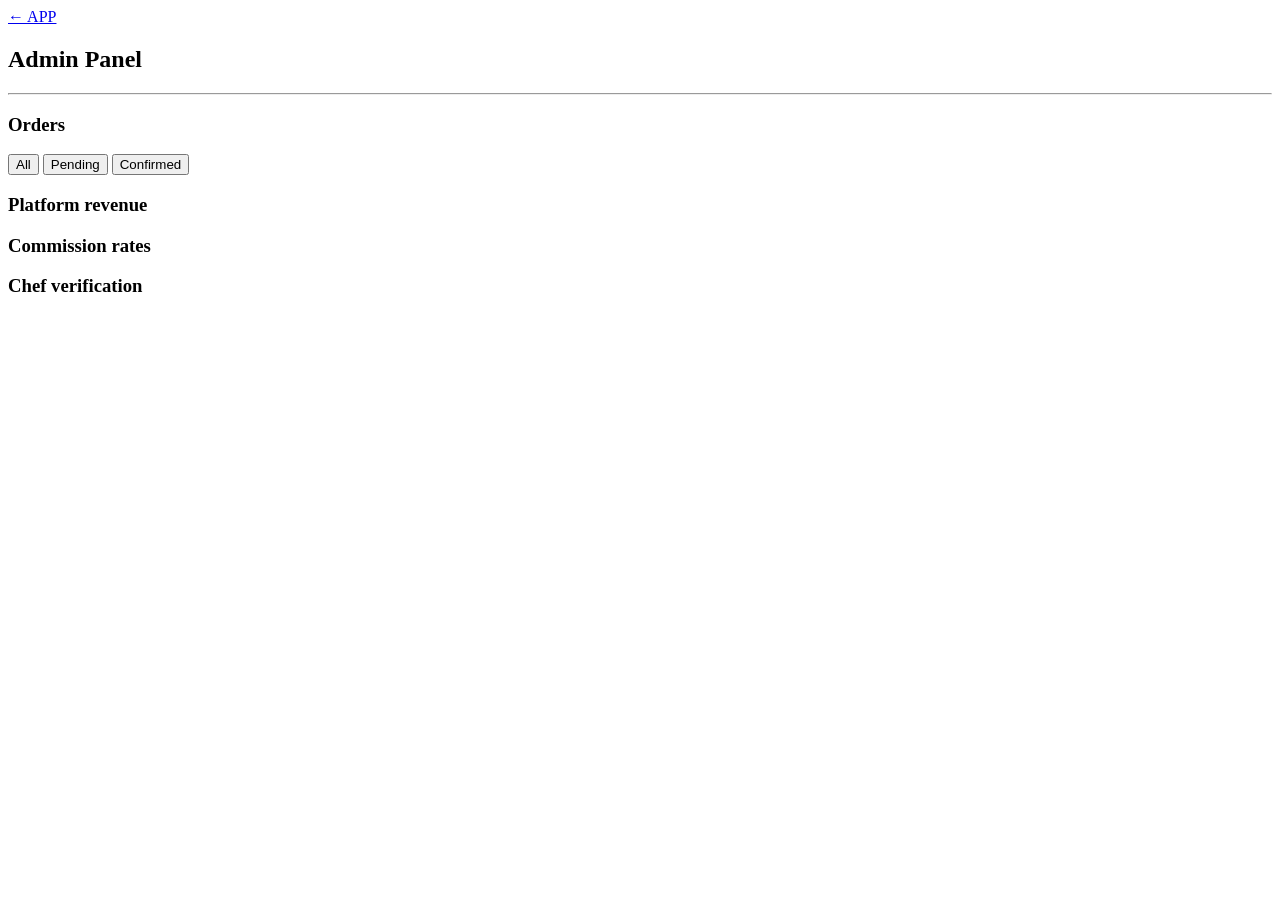
==== chef-app/admin.html @ c3274f0c "chef-app: add admin.html" ====
<!DOCTYPE html>
<html lang="en">
<head>
<meta charset="UTF-8">
<meta name="viewport" content="width=device-width, initial-scale=1, viewport-fit=cover">
<title>Admin — Top 20 Chefs</title>
<link rel="preconnect" href="https://fonts.googleapis.com">
<link rel="preconnect" href="https://fonts.gstatic.com" crossorigin>
<link href="https://fonts.googleapis.com/css2?family=Playfair+Display:ital,wght@0,500;0,600;0,700;1,500&family=Inter:wght@400;500;600;700&display=swap" rel="stylesheet">
<link rel="stylesheet" href="css/app.css">
</head>
<body>
<div class="phone">
  <div class="topbar">
    <a class="back-link" href="index.html">← APP</a>
    <h2>Admin Panel</h2>
  </div>
  <hr class="gold-rule">

  <div class="page-pad">
    <h3 class="section-title">Orders</h3>
    <div class="filter-row" id="filters">
      <button data-f="all" class="on">All</button>
      <button data-f="Pending Kitchen Approval">Pending</button>
      <button data-f="Confirmed">Confirmed</button>
    </div>
    <div class="panel" id="orders"></div>

    <h3 class="section-title">Platform revenue</h3>
    <div class="panel" id="revenue"></div>

    <h3 class="section-title">Commission rates</h3>
    <div class="panel" id="rates"></div>

    <h3 class="section-title">Chef verification</h3>
    <div id="chefs"></div>
  </div>
  <div class="toast" id="toast"></div>
</div>

<script src="js/config.js"></script>
<script src="js/data.js"></script>
<script src="js/chef.js"></script>
<script>
(function () {
  "use strict";
  var S = window.CHEFAPP, API = window.ChefAPI;
  var $ = function (id) { return document.getElementById(id); };
  var esc = function (s) {
    return String(s == null ? "" : s).replace(/[&<>"']/g, function (c) {
      return { "&": "&amp;", "<": "&lt;", ">": "&gt;", '"': "&quot;", "'": "&#39;" }[c];
    });
  };
  var filter = "all";

  function toast(msg) {
    var t = $("toast"); t.textContent = msg; t.classList.add("show");
    clearTimeout(t._h); t._h = setTimeout(function () { t.classList.remove("show"); }, 2400);
  }
  function money(n) { return "$" + Number(n).toFixed(n % 1 ? 2 : 0); }
  function cents(c) { return "$" + (Number(c || 0) / 100).toFixed(2); }

  document.querySelectorAll("#filters button").forEach(function (b) {
    b.addEventListener("click", function () {
      filter = b.dataset.f;
      document.querySelectorAll("#filters button").forEach(function (x) {
        x.classList.toggle("on", x === b);
      });
      renderOrders();
    });
  });

  async function renderOrders() {
    var orders = await API.listAllOrders(filter);
    var box = $("orders");
    if (!orders.length) {
      box.innerHTML = '<div class="empty-note">No orders match this filter.</div>';
      return;
    }
    box.innerHTML = orders.map(function (o) {
      var confirmed = o.status === "Confirmed";
      var price = o.total_cents != null ? cents(o.total_cents)
        : (o.dish.price ? money(o.dish.price * (o.qty || 1)) : "");
      var split = o.platform_fee_cents != null
        ? "fee " + cents(o.platform_fee_cents) + " · chef " + cents(o.chef_payout_cents)
        : "";
      return '<div class="order-line"><div style="font-size:24px">' +
        (o.dish.emoji || "🍽️") + '</div><div class="grow"><b>' +
        esc(o.dish.short_name || "Dish") + " × " + (o.qty || 1) + " · " + price + "</b>" +
        "<span>" + esc((o.chef && o.chef.name) || "") + " · " + esc(o.day) +
        " · " + esc(o.delivery_type) +
        (split ? "<br>" + split : "") + "<br>" + esc(o.id) + " · " +
        new Date(o.created_at).toLocaleString("en-US",
          { month: "short", day: "numeric", hour: "numeric", minute: "2-digit" }) +
        "</span></div>" +
        (confirmed
          ? '<div class="status-pill confirmed">CONFIRMED</div>'
          : '<button class="btn btn-gold btn-sm" data-confirm="' + esc(o.id) + '">Confirm</button>') +
        "</div>";
    }).join("");
    box.querySelectorAll("[data-confirm]").forEach(function (b) {
      b.addEventListener("click", async function () {
        await API.confirmOrder(b.dataset.confirm);
        toast("Order confirmed"); renderOrders();
      });
    });
  }

  async function renderChefs() {
    var chefs = await API.listAllChefs();
    var labels = S.CHECK_LABELS;
    var box = $("chefs");
    box.innerHTML = "";
    for (var i = 0; i < chefs.length; i++) {
      var c = chefs[i];
      var checks = await API.getChecks(c.id);
      var done = Object.keys(labels).filter(function (k) { return checks[k]; }).length;
      var div = document.createElement("div");
      div.className = "panel";
      div.innerHTML = '<div class="modal-chef" style="border:0;margin:0 0 6px;padding:0">' +
        '<div class="chef-avatar">' + c.emoji + "</div>" +
        '<div class="t"><b>' + esc(c.name) + "</b><span>" + esc(c.cuisine) +
        " · " + done + "/4 verified</span></div></div>" +
        Object.keys(labels).map(function (k) {
          var on = !!checks[k];
          return '<label class="check-row"><input type="checkbox" data-chef="' +
            esc(c.id) + '" data-check="' + k + '"' + (on ? " checked" : "") + "> " +
            esc(labels[k]) + '<span class="st ' + (on ? "yes" : "no") + '">' +
            (on ? "DONE" : "TODO") + "</span></label>";
        }).join("");
      box.appendChild(div);
    }
    box.querySelectorAll("[data-check]").forEach(function (cb) {
      cb.addEventListener("change", async function () {
        await API.setCheck(cb.dataset.chef, cb.dataset.check, cb.checked);
        toast("Checklist updated"); renderChefs();
      });
    });
  }

  async function renderRevenue() {
    var t = await API.platformTotals();
    var box = $("revenue");
    var row = function (label, val, gold) {
      return '<div style="display:flex;justify-content:space-between;padding:6px 0">' +
        '<span style="color:var(--muted)">' + label + "</span>" +
        '<b style="' + (gold ? "color:var(--gold)" : "") + '">' + val + "</b></div>";
    };
    var html = row("Total commission collected", cents(t.total_fee_cents), true) +
      row("Total gross sales", cents(t.total_gross_cents)) +
      row("Total chef payouts", cents(t.total_payout_cents)) +
      row("Orders", t.order_count) +
      '<hr class="gold-rule" style="margin:10px 0">' +
      '<div style="display:flex;justify-content:space-between;padding:4px 0;' +
      'font-size:12px;color:var(--muted)"><span>CHEF</span>' +
      "<span>RATE · GROSS · FEE · PAYOUT</span></div>" +
      t.per_chef.map(function (e) {
        return '<div style="display:flex;justify-content:space-between;' +
          'padding:6px 0;font-size:13px;border-top:1px solid rgba(212,175,55,.12)">' +
          "<span><b>" + esc(e.chef_name) + "</b> · " + e.order_count + " orders</span>" +
          '<span style="text-align:right">' + Math.round(e.rate * 100) + "% · " +
          cents(e.gross_cents) + " · <b style=\"color:var(--gold)\">" +
          cents(e.fee_cents) + "</b> · " + cents(e.payout_cents) + "</span></div>";
      }).join("");
    box.innerHTML = html;
  }

  async function renderRates() {
    var chefs = await API.listAllChefs();
    var box = $("rates");
    box.innerHTML = '<p style="color:var(--muted);font-size:12px;margin:0 0 10px">' +
      "Changing a rate affects NEW orders only — past orders keep their recorded fee.</p>" +
      chefs.map(function (c) {
        var r = (c.commission_rate != null) ? Number(c.commission_rate) : 0.10;
        return '<div style="display:flex;align-items:center;gap:10px;padding:8px 0;' +
          'border-top:1px solid rgba(212,175,55,.12)">' +
          '<div style="flex:1"><b>' + esc(c.name) + "</b><br>" +
          '<span style="color:var(--muted);font-size:12px">now ' +
          Math.round(r * 100) + "%</span></div>" +
          '<input class="input" type="number" min="0" max="50" step="1" value="' +
          Math.round(r * 100) + '" data-rate="' + esc(c.id) + '" ' +
          'style="width:70px;text-align:center"><span style="color:var(--muted)">%</span>' +
          '<button class="btn btn-gold btn-sm" data-saverate="' + esc(c.id) + '">Save</button>' +
          "</div>";
      }).join("");
    box.querySelectorAll("[data-saverate]").forEach(function (b) {
      b.addEventListener("click", async function () {
        var id = b.dataset.saverate;
        var inp = box.querySelector('[data-rate="' + id + '"]');
        var res = await API.setCommissionRate(id, Number(inp.value) / 100);
        if (res.ok) {
          toast("Rate set to " + Math.round(res.rate * 100) + "%");
          renderRates(); renderRevenue();
        } else toast("Could not save rate");
      });
    });
  }

  renderOrders();
  renderChefs();
  renderRevenue();
  renderRates();
})();
</script>
</body>
</html>
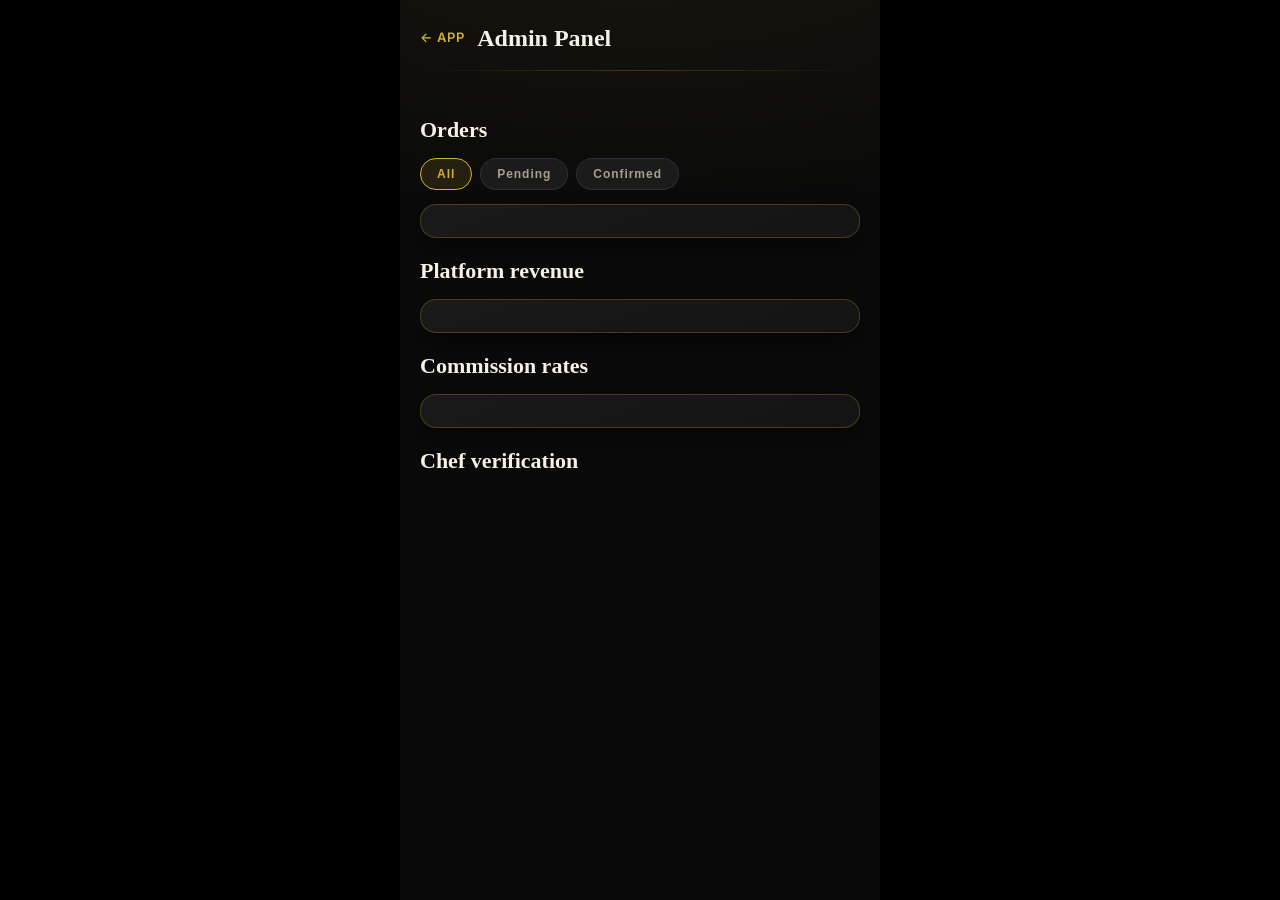
==== commit d3328a57: "Chef app: legal compliance page + 7-step verification checklist" ====
--- a/chef-app/admin.html
+++ b/chef-app/admin.html
@@ -120,7 +120,7 @@
       div.innerHTML = '<div class="modal-chef" style="border:0;margin:0 0 6px;padding:0">' +
         '<div class="chef-avatar">' + c.emoji + "</div>" +
         '<div class="t"><b>' + esc(c.name) + "</b><span>" + esc(c.cuisine) +
-        " · " + done + "/4 verified</span></div></div>" +
+        " · " + done + "/" + Object.keys(labels).length + " verified</span></div></div>" +
         Object.keys(labels).map(function (k) {
           var on = !!checks[k];
           return '<label class="check-row"><input type="checkbox" data-chef="' +
--- a/chef-app/css/app.css
+++ b/chef-app/css/app.css
@@ -0,0 +1,516 @@
+/* =====================================================================
+   Chef App v1 — shared premium theme
+   Dark luxury: near-black, gold hairlines, Playfair Display + Inter.
+   ===================================================================== */
+
+:root {
+  --bg: #0a0a0a;
+  --bg-soft: #111111;
+  --card: #141414;
+  --card-hi: #1a1a1a;
+  --gold: #d4af37;
+  --gold-deep: #b8912a;
+  --gold-soft: rgba(212, 175, 55, .25);
+  --gold-faint: rgba(212, 175, 55, .12);
+  --text: #f5f1e6;
+  --muted: #a89f8d;
+  --faint: #6e675c;
+  --danger: #e06060;
+  --ok: #7bc47f;
+  --serif: "Playfair Display", Georgia, "Times New Roman", serif;
+  --sans: "Inter", -apple-system, BlinkMacSystemFont, "Segoe UI", Roboto, sans-serif;
+  --r-lg: 20px;
+  --r-md: 16px;
+  --ease: cubic-bezier(.22, .61, .36, 1);
+}
+
+* { box-sizing: border-box; -webkit-tap-highlight-color: transparent; }
+
+html, body {
+  margin: 0; padding: 0;
+  background: #000;
+  color: var(--text);
+  font-family: var(--sans);
+  font-size: 15px;
+  line-height: 1.5;
+}
+
+/* phone column */
+.phone {
+  max-width: 480px;
+  margin: 0 auto;
+  min-height: 100dvh;
+  background:
+    radial-gradient(1200px 500px at 50% -80px, rgba(212, 175, 55, .07), transparent 60%),
+    var(--bg);
+  position: relative;
+  box-shadow: 0 0 80px rgba(0, 0, 0, .9);
+  padding-bottom: 92px; /* room for bottom nav */
+}
+
+/* ---------- header ---------- */
+.app-header {
+  padding: 28px 22px 6px;
+}
+.app-header h1 {
+  font-family: var(--serif);
+  font-weight: 600;
+  font-size: 34px;
+  letter-spacing: .01em;
+  margin: 0;
+}
+.app-header .sub {
+  display: flex; justify-content: space-between; align-items: baseline;
+  margin-top: 2px;
+}
+.app-header .sub span {
+  color: var(--muted);
+  font-style: italic;
+  font-family: var(--serif);
+  font-size: 16px;
+}
+.link-gold {
+  color: var(--gold);
+  font-size: 12px;
+  font-weight: 600;
+  letter-spacing: .22em;
+  text-decoration: none;
+  border-bottom: 1px solid var(--gold-soft);
+  padding-bottom: 3px;
+  transition: color .25s var(--ease), border-color .25s var(--ease);
+}
+.link-gold:active { color: #fff; }
+
+.gold-rule {
+  border: 0; height: 1px; margin: 14px 22px;
+  background: linear-gradient(90deg, transparent, var(--gold-soft), transparent);
+}
+
+/* ---------- views / nav ---------- */
+.view { display: none; padding: 6px 18px 24px; animation: fadeUp .3s var(--ease); }
+.view.active { display: block; }
+@keyframes fadeUp {
+  from { opacity: 0; transform: translateY(10px); }
+  to { opacity: 1; transform: none; }
+}
+
+.bottom-nav {
+  position: fixed;
+  left: 50%; transform: translateX(-50%);
+  bottom: 0;
+  width: 100%; max-width: 480px;
+  display: flex;
+  background: rgba(10, 10, 10, .88);
+  backdrop-filter: blur(14px);
+  -webkit-backdrop-filter: blur(14px);
+  border-top: 1px solid var(--gold-soft);
+  z-index: 40;
+  padding: 8px 4px calc(10px + env(safe-area-inset-bottom));
+}
+.bottom-nav button {
+  flex: 1;
+  background: none; border: 0; color: var(--faint);
+  font-family: var(--sans); font-size: 10px; font-weight: 600;
+  letter-spacing: .14em; text-transform: uppercase;
+  display: flex; flex-direction: column; align-items: center; gap: 4px;
+  padding: 6px 0;
+  cursor: pointer;
+  transition: color .25s var(--ease);
+  position: relative;
+}
+.bottom-nav button .ico { font-size: 20px; }
+.bottom-nav button.active { color: var(--gold); }
+.bottom-nav button:active { transform: scale(.94); }
+.cart-badge {
+  position: absolute; top: 0; right: calc(50% - 22px);
+  background: var(--gold); color: #111;
+  font-size: 10px; font-weight: 700;
+  min-width: 18px; height: 18px; line-height: 18px;
+  border-radius: 999px; text-align: center; padding: 0 4px;
+}
+.cart-badge.pop { animation: badgePop .45s var(--ease); }
+@keyframes badgePop {
+  0% { transform: scale(.4); }
+  55% { transform: scale(1.35); }
+  100% { transform: scale(1); }
+}
+
+/* ---------- dish cards ---------- */
+.dish-card {
+  background: linear-gradient(160deg, var(--card-hi), var(--card));
+  border: 1px solid var(--gold-soft);
+  border-radius: var(--r-lg);
+  overflow: hidden;
+  margin-bottom: 20px;
+  box-shadow: 0 14px 34px rgba(0, 0, 0, .55);
+  cursor: pointer;
+  transition: transform .25s var(--ease), box-shadow .25s var(--ease), border-color .25s var(--ease);
+  position: relative;
+}
+.dish-card:active { transform: scale(.985); }
+.dish-card:hover { border-color: rgba(212, 175, 55, .45); }
+
+.dish-photo {
+  height: 200px;
+  display: flex; align-items: center; justify-content: center;
+  position: relative; overflow: hidden;
+}
+.dish-photo .emoji {
+  font-size: 92px;
+  filter: drop-shadow(0 10px 24px rgba(0, 0, 0, .6));
+  transition: transform .25s var(--ease);
+}
+.dish-card:active .dish-photo .emoji { transform: scale(1.06); }
+.day-pill {
+  position: absolute; top: 14px; right: 14px;
+  border: 1px solid var(--gold);
+  color: var(--gold);
+  font-size: 10.5px; font-weight: 600;
+  letter-spacing: .28em;
+  padding: 8px 14px 8px 17px;
+  border-radius: 999px;
+  background: rgba(0, 0, 0, .55);
+  backdrop-filter: blur(6px);
+  -webkit-backdrop-filter: blur(6px);
+}
+.soldout-veil {
+  position: absolute; inset: 0;
+  display: flex; align-items: center; justify-content: center;
+  background: rgba(5, 5, 5, .55);
+  backdrop-filter: blur(5px);
+  -webkit-backdrop-filter: blur(5px);
+  z-index: 2;
+}
+.soldout-veil span {
+  font-family: var(--serif);
+  font-size: 26px; letter-spacing: .3em;
+  color: var(--text);
+  border: 1px solid var(--gold-soft);
+  padding: 12px 22px 12px 30px;
+  border-radius: 12px;
+  background: rgba(0, 0, 0, .5);
+}
+
+.dish-body { padding: 16px 18px 18px; }
+.chef-row { display: flex; align-items: center; gap: 10px; margin-bottom: 10px; }
+.chef-avatar {
+  width: 40px; height: 40px; border-radius: 50%;
+  display: flex; align-items: center; justify-content: center;
+  font-size: 20px;
+  background: #222;
+  border: 2px solid var(--gold);
+  box-shadow: 0 0 0 3px rgba(212, 175, 55, .15);
+  flex: none;
+}
+.chef-row .who { font-size: 13px; color: var(--muted); }
+.chef-row .who b { color: var(--gold); font-weight: 600; }
+.dish-name {
+  font-family: var(--serif); font-size: 25px; font-weight: 600;
+  line-height: 1.2; margin: 0 0 4px; padding-right: 90px;
+}
+.dish-meta { display: flex; justify-content: space-between; align-items: flex-end; }
+.price { text-align: right; }
+.price .n {
+  font-family: var(--serif); font-size: 27px; color: var(--gold); font-weight: 600;
+}
+.price .u { font-size: 10px; letter-spacing: .2em; color: var(--muted); display: block; }
+.portions { margin-top: 10px; font-size: 13px; font-weight: 600; letter-spacing: .06em; }
+.portions.low {
+  color: var(--gold);
+  background: linear-gradient(100deg, var(--gold) 20%, #fff6d8 40%, var(--gold) 60%);
+  background-size: 220% auto;
+  -webkit-background-clip: text; background-clip: text;
+  -webkit-text-fill-color: transparent;
+  animation: shimmer 2.6s linear infinite;
+}
+@keyframes shimmer { to { background-position: 220% center; } }
+.portions.out { color: var(--danger); }
+.portions.ok { color: var(--muted); font-weight: 500; }
+
+/* ---------- buttons ---------- */
+.btn {
+  display: inline-flex; align-items: center; justify-content: center;
+  gap: 8px;
+  border: 0; cursor: pointer;
+  font-family: var(--sans); font-weight: 600; font-size: 15px;
+  letter-spacing: .04em;
+  border-radius: 999px;
+  padding: 14px 26px;
+  transition: transform .25s var(--ease), box-shadow .25s var(--ease), opacity .25s;
+}
+.btn:active { transform: scale(.96); }
+.btn-gold {
+  background: linear-gradient(135deg, #e8c85a, var(--gold) 45%, var(--gold-deep));
+  color: #141414;
+  box-shadow: 0 8px 22px rgba(212, 175, 55, .28);
+}
+.btn-gold:disabled { opacity: .35; box-shadow: none; cursor: not-allowed; }
+.btn-ghost {
+  background: transparent; color: var(--gold);
+  border: 1px solid var(--gold-soft);
+}
+.btn-block { width: 100%; }
+.btn-sm { padding: 9px 16px; font-size: 13px; }
+
+/* ---------- modal (luxury sheet) ---------- */
+.modal-back {
+  position: fixed; inset: 0; z-index: 60;
+  background: rgba(0, 0, 0, .72);
+  backdrop-filter: blur(4px);
+  -webkit-backdrop-filter: blur(4px);
+  display: none;
+  align-items: flex-end; justify-content: center;
+}
+.modal-back.open { display: flex; }
+.modal {
+  width: 100%; max-width: 480px;
+  max-height: 92dvh; overflow-y: auto;
+  background: linear-gradient(170deg, #171717, #0d0d0d);
+  border: 1px solid var(--gold-soft);
+  border-bottom: 0;
+  border-radius: 24px 24px 0 0;
+  animation: sheetUp .35s var(--ease);
+  padding-bottom: calc(20px + env(safe-area-inset-bottom));
+}
+@keyframes sheetUp {
+  from { transform: translateY(60px); opacity: 0; }
+  to { transform: none; opacity: 1; }
+}
+.modal .grab {
+  width: 44px; height: 5px; border-radius: 999px;
+  background: var(--gold-faint);
+  margin: 12px auto 0;
+}
+.modal-photo {
+  height: 230px; margin: 14px 18px 0;
+  border-radius: var(--r-md);
+  display: flex; align-items: center; justify-content: center;
+  border: 1px solid var(--gold-soft);
+  overflow: hidden;
+}
+.modal-photo .emoji { font-size: 110px; filter: drop-shadow(0 12px 28px rgba(0,0,0,.65)); }
+.modal-body { padding: 20px 24px 8px; }
+.modal-body h2 {
+  font-family: var(--serif); font-size: 31px; font-weight: 600;
+  line-height: 1.18; margin: 0 0 6px;
+}
+.modal-body .story {
+  font-family: var(--serif); font-style: italic;
+  color: #cfc7b4; font-size: 15.5px; line-height: 1.65;
+  border-left: 2px solid var(--gold-soft);
+  padding-left: 14px; margin: 14px 0;
+}
+.modal-chef {
+  display: flex; align-items: center; gap: 14px;
+  padding: 14px 0; border-top: 1px solid var(--gold-faint);
+  border-bottom: 1px solid var(--gold-faint);
+  margin: 6px 0 16px;
+}
+.modal-chef .chef-avatar { width: 54px; height: 54px; font-size: 26px; }
+.modal-chef .t b { display: block; font-size: 15px; }
+.modal-chef .t span { color: var(--muted); font-size: 13px; }
+
+.opt-label {
+  font-size: 11px; font-weight: 600; letter-spacing: .22em;
+  color: var(--muted); text-transform: uppercase;
+  margin: 18px 0 10px;
+}
+.seg { display: flex; gap: 10px; }
+.seg button {
+  flex: 1; padding: 12px; border-radius: 14px;
+  background: #1b1b1b; color: var(--muted);
+  border: 1px solid rgba(255, 255, 255, .08);
+  font-family: var(--sans); font-weight: 600; font-size: 14px;
+  cursor: pointer;
+  transition: all .25s var(--ease);
+}
+.seg button.on {
+  background: var(--gold-faint);
+  border-color: var(--gold);
+  color: var(--gold);
+}
+.day-chips { display: flex; flex-wrap: wrap; gap: 8px; }
+.day-chips button {
+  padding: 9px 14px; border-radius: 999px;
+  background: #1b1b1b; color: var(--muted);
+  border: 1px solid rgba(255, 255, 255, .08);
+  font-size: 12.5px; font-weight: 600; letter-spacing: .08em;
+  cursor: pointer; transition: all .25s var(--ease);
+}
+.day-chips button.on {
+  background: var(--gold-faint); border-color: var(--gold); color: var(--gold);
+}
+.day-chips button:disabled { opacity: .35; text-decoration: line-through; }
+.qty-row { display: flex; align-items: center; gap: 16px; }
+.qty-btn {
+  width: 42px; height: 42px; border-radius: 50%;
+  border: 1px solid var(--gold-soft); background: #1b1b1b;
+  color: var(--gold); font-size: 20px; cursor: pointer;
+  transition: transform .2s var(--ease);
+}
+.qty-btn:active { transform: scale(.9); }
+.qty-n { font-family: var(--serif); font-size: 24px; min-width: 34px; text-align: center; }
+.modal-foot { padding: 18px 24px 0; }
+.modal-foot .total-row {
+  display: flex; justify-content: space-between; align-items: baseline;
+  margin-bottom: 14px;
+}
+.modal-foot .total-row .t { color: var(--muted); font-size: 13px; letter-spacing: .14em; }
+.modal-foot .total-row .n { font-family: var(--serif); font-size: 30px; color: var(--gold); }
+.modal-close {
+  position: sticky; top: 0; float: right;
+  margin: 12px 12px 0 0;
+  width: 34px; height: 34px; border-radius: 50%;
+  background: rgba(0, 0, 0, .5); color: var(--text);
+  border: 1px solid rgba(255, 255, 255, .15);
+  font-size: 16px; cursor: pointer; z-index: 2;
+}
+
+/* ---------- schedule week ---------- */
+.day-block { margin-bottom: 22px; }
+.day-head {
+  display: flex; align-items: baseline; gap: 10px;
+  margin-bottom: 12px;
+}
+.day-head h3 { font-family: var(--serif); font-size: 20px; margin: 0; font-weight: 600; }
+.day-head .date { color: var(--faint); font-size: 12.5px; }
+.mini-row {
+  display: flex; align-items: center; gap: 12px;
+  background: var(--card);
+  border: 1px solid rgba(255, 255, 255, .07);
+  border-radius: 14px;
+  padding: 10px 14px; margin-bottom: 8px;
+  transition: border-color .25s var(--ease);
+}
+.mini-row .e { font-size: 30px; }
+.mini-row .t { flex: 1; min-width: 0; }
+.mini-row .t b { display: block; font-size: 14px; white-space: nowrap; overflow: hidden; text-overflow: ellipsis; }
+.mini-row .t span { font-size: 12px; color: var(--muted); }
+.cap-pill {
+  font-size: 11.5px; font-weight: 600; letter-spacing: .06em;
+  padding: 6px 10px; border-radius: 999px; white-space: nowrap;
+}
+.cap-pill.low { background: var(--gold-faint); color: var(--gold); border: 1px solid var(--gold-soft); }
+.cap-pill.out { background: rgba(224, 96, 96, .12); color: var(--danger); border: 1px solid rgba(224, 96, 96, .3); }
+.cap-pill.ok { background: rgba(255, 255, 255, .05); color: var(--muted); border: 1px solid rgba(255, 255, 255, .08); }
+.empty-note { color: var(--faint); font-style: italic; font-size: 13.5px; padding: 6px 2px; }
+
+/* ---------- cart ---------- */
+.cart-line {
+  display: flex; gap: 12px; align-items: center;
+  background: var(--card);
+  border: 1px solid rgba(255, 255, 255, .07);
+  border-radius: var(--r-md);
+  padding: 12px 14px; margin-bottom: 10px;
+}
+.cart-line .e { font-size: 34px; }
+.cart-line .t { flex: 1; min-width: 0; }
+.cart-line .t b { display: block; font-size: 14px; }
+.cart-line .t span { font-size: 12px; color: var(--muted); }
+.cart-line .qty { display: flex; align-items: center; gap: 8px; }
+.cart-line .qty button {
+  width: 28px; height: 28px; border-radius: 50%;
+  border: 1px solid var(--gold-soft); background: transparent;
+  color: var(--gold); font-size: 15px; cursor: pointer;
+}
+.cart-total {
+  display: flex; justify-content: space-between; align-items: baseline;
+  padding: 16px 4px;
+  border-top: 1px solid var(--gold-faint);
+  margin-top: 8px;
+}
+.cart-total .n { font-family: var(--serif); font-size: 32px; color: var(--gold); }
+.rm { background: none; border: 0; color: var(--faint); font-size: 18px; cursor: pointer; }
+
+/* ---------- success ---------- */
+.success-wrap { text-align: center; padding: 40px 28px; }
+.success-wrap .big { font-size: 64px; }
+.success-wrap h2 { font-family: var(--serif); font-size: 28px; margin: 12px 0 6px; }
+.success-wrap p { color: var(--muted); font-size: 14px; }
+.ord-chip {
+  display: inline-block; margin: 4px;
+  border: 1px solid var(--gold-soft); color: var(--gold);
+  border-radius: 999px; padding: 7px 14px;
+  font-size: 12.5px; font-weight: 600; letter-spacing: .08em;
+}
+
+/* ---------- forms (chef / admin) ---------- */
+.field { margin-bottom: 14px; }
+.field label {
+  display: block; font-size: 11px; font-weight: 600;
+  letter-spacing: .2em; text-transform: uppercase;
+  color: var(--muted); margin-bottom: 8px;
+}
+.input, select.input, textarea.input {
+  width: 100%;
+  background: #161616;
+  border: 1px solid rgba(255, 255, 255, .1);
+  border-radius: 12px;
+  color: var(--text);
+  font-family: var(--sans); font-size: 15px;
+  padding: 12px 14px;
+  transition: border-color .25s var(--ease);
+}
+.input:focus { outline: none; border-color: var(--gold); }
+.panel {
+  background: linear-gradient(160deg, var(--card-hi), var(--card));
+  border: 1px solid var(--gold-soft);
+  border-radius: var(--r-md);
+  padding: 16px;
+  margin-bottom: 16px;
+  box-shadow: 0 10px 26px rgba(0, 0, 0, .45);
+}
+.panel h3 { font-family: var(--serif); font-size: 19px; margin: 0 0 4px; }
+.check-row {
+  display: flex; align-items: center; gap: 12px;
+  padding: 11px 2px;
+  border-bottom: 1px solid rgba(255, 255, 255, .06);
+  font-size: 14px;
+}
+.check-row:last-child { border-bottom: 0; }
+.check-row input {
+  width: 20px; height: 20px; accent-color: var(--gold); cursor: pointer;
+}
+.check-row .st { margin-left: auto; font-size: 11px; font-weight: 700; letter-spacing: .1em; }
+.check-row .st.yes { color: var(--ok); }
+.check-row .st.no { color: var(--faint); }
+.status-pill {
+  font-size: 10.5px; font-weight: 700; letter-spacing: .12em;
+  padding: 5px 11px; border-radius: 999px; white-space: nowrap;
+}
+.status-pill.pending { background: rgba(212, 175, 55, .14); color: var(--gold); border: 1px solid var(--gold-soft); }
+.status-pill.confirmed { background: rgba(123, 196, 127, .12); color: var(--ok); border: 1px solid rgba(123, 196, 127, .3); }
+.order-line { display: flex; align-items: center; gap: 10px; padding: 10px 2px; border-bottom: 1px solid rgba(255,255,255,.06); font-size: 13.5px; }
+.order-line:last-child { border: 0; }
+.order-line .grow { flex: 1; min-width: 0; }
+.order-line .grow b { display: block; font-size: 13.5px; }
+.order-line .grow span { color: var(--muted); font-size: 12px; }
+.filter-row { display: flex; gap: 8px; margin-bottom: 14px; }
+.filter-row button {
+  padding: 8px 16px; border-radius: 999px; font-size: 12px; font-weight: 600;
+  letter-spacing: .08em; background: #1b1b1b; color: var(--muted);
+  border: 1px solid rgba(255,255,255,.08); cursor: pointer;
+  transition: all .25s var(--ease);
+}
+.filter-row button.on { background: var(--gold-faint); border-color: var(--gold); color: var(--gold); }
+.section-title {
+  font-family: var(--serif); font-size: 22px; font-weight: 600; margin: 4px 0 12px;
+}
+.page-pad { padding: 24px 20px; }
+.topbar {
+  display: flex; align-items: center; gap: 12px;
+  padding: 20px 20px 0;
+}
+.topbar h2 { font-family: var(--serif); font-size: 24px; margin: 0; flex: 1; }
+.back-link { color: var(--gold); text-decoration: none; font-size: 13px; font-weight: 600; letter-spacing: .08em; }
+.toast {
+  position: fixed; left: 50%; transform: translateX(-50%) translateY(20px);
+  bottom: 110px; z-index: 80;
+  background: #1c1c1c; color: var(--text);
+  border: 1px solid var(--gold-soft);
+  padding: 12px 20px; border-radius: 999px;
+  font-size: 13.5px; opacity: 0; pointer-events: none;
+  transition: opacity .3s var(--ease), transform .3s var(--ease);
+  max-width: 90%;
+}
+.toast.show { opacity: 1; transform: translateX(-50%) translateY(0); }
